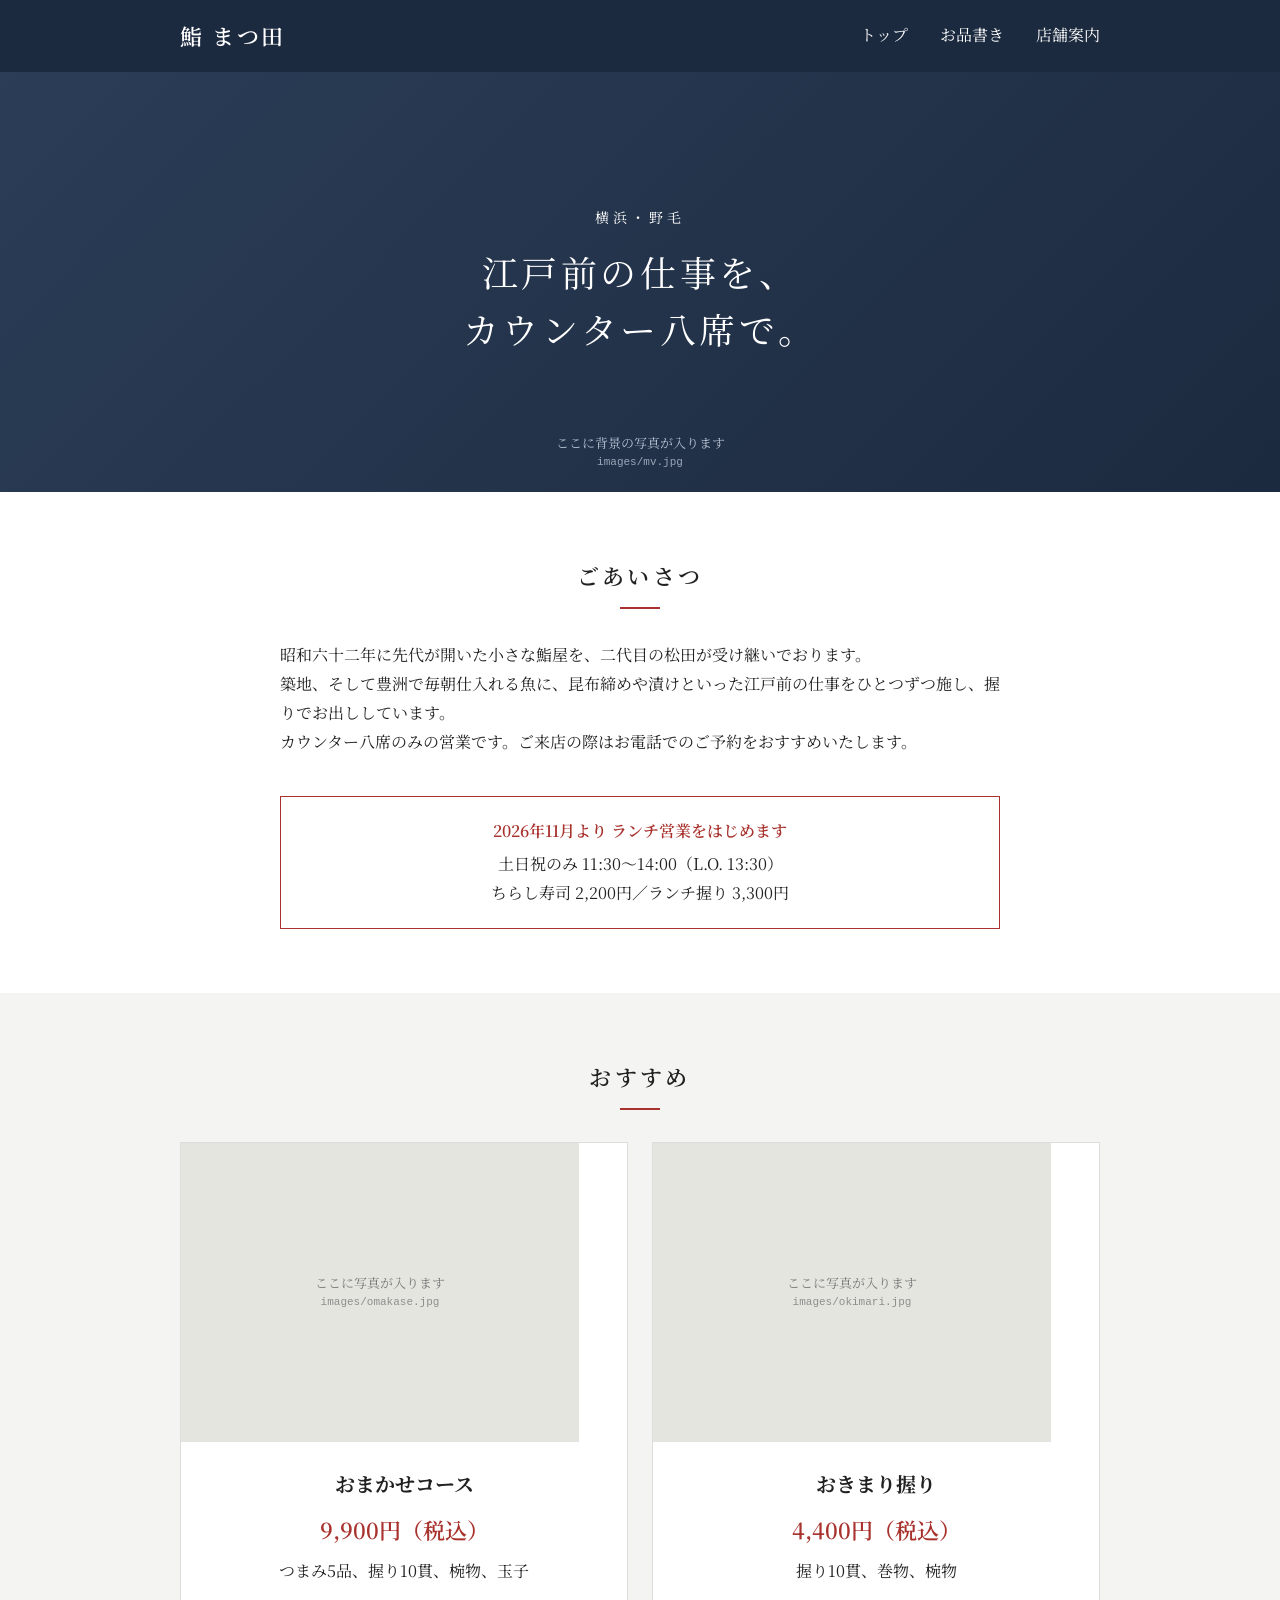
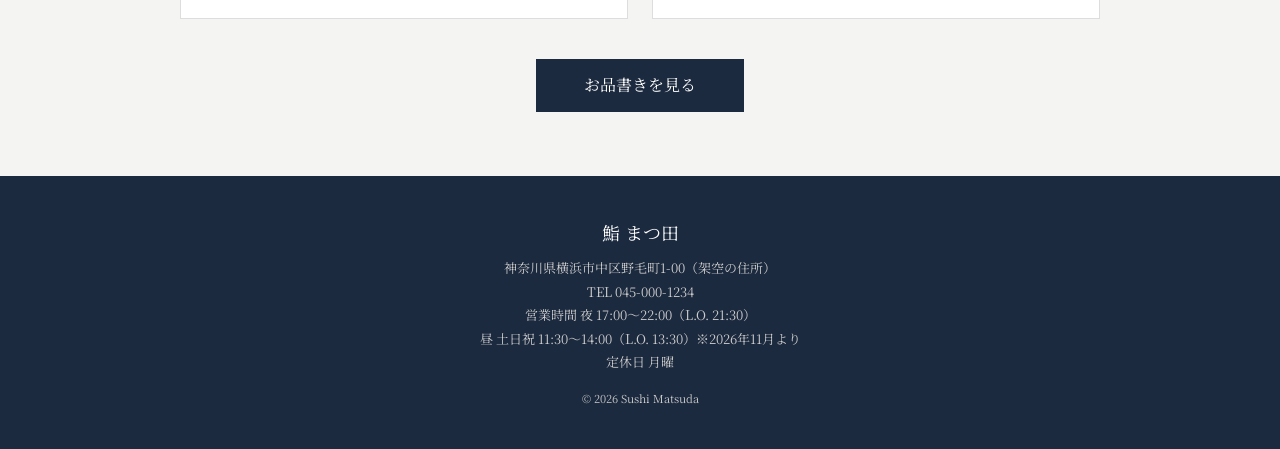
==== index.html @ 90d4e773 "鮨まつ田 サイト修正（練習用） - ランチ営業の追加（トップのお知らせ・お品書き・店舗案内・フッター） - おまかせコースを9,900円に改定 - スマホのMENUボタンが動かない不具合を修正（JSの" ====
<!DOCTYPE html>
<html lang="ja">
<head>
<meta charset="UTF-8">
<meta name="viewport" content="width=device-width, initial-scale=1">
<title>鮨 まつ田｜横浜・野毛の江戸前鮨</title>
<link rel="stylesheet" href="https://fonts.googleapis.com/css2?family=Noto+Serif+JP:wght@400;600&display=swap">
<link rel="stylesheet" href="css/style.css">
</head>
<body>

<header class="header">
  <div class="header-inner">
    <a href="index.html" class="logo">鮨 まつ田</a>
    <button class="menu-btn" id="menuBtn">MENU</button>
    <nav class="gnav" id="gnav">
      <ul>
        <li><a href="index.html">トップ</a></li>
        <li><a href="menu.html">お品書き</a></li>
        <li><a href="access.html">店舗案内</a></li>
      </ul>
    </nav>
  </div>
</header>

<div class="mv">
  <p class="photo-slot">ここに背景の写真が入ります<small>images/mv.jpg</small></p>
  <div class="mv-photo"></div>
  <div class="mv-text">
    <p class="mv-sub">横浜・野毛</p>
    <h1>江戸前の仕事を、<br>カウンター八席で。</h1>
  </div>
</div>

<section class="section">
  <div class="inner">
    <h2 class="sec-title">ごあいさつ</h2>
    <p class="text">
      昭和六十二年に先代が開いた小さな鮨屋を、二代目の松田が受け継いでおります。<br>
      築地、そして豊洲で毎朝仕入れる魚に、昆布締めや漬けといった江戸前の仕事をひとつずつ施し、握りでお出ししています。<br>
      カウンター八席のみの営業です。ご来店の際はお電話でのご予約をおすすめいたします。
    </p>
    <div class="notice">
      <p class="notice-title">2026年11月より ランチ営業をはじめます</p>
      <p>土日祝のみ 11:30〜14:00（L.O. 13:30）<br>ちらし寿司 2,200円／ランチ握り 3,300円</p>
    </div>
  </div>
</section>

<section class="section bg-gray">
  <div class="inner">
    <h2 class="sec-title">おすすめ</h2>
    <div class="course-box">
      <div class="course-item">
        <div class="course-img course-img-omakase" role="img" aria-label="おまかせコースの握り">
          <p class="photo-slot">ここに写真が入ります<small>images/omakase.jpg</small></p>
        </div>
        <h3>おまかせコース</h3>
        <p class="course-price">9,900円（税込）</p>
        <p>つまみ5品、握り10貫、椀物、玉子</p>
      </div>
      <div class="course-item">
        <div class="course-img course-img-okimari" role="img" aria-label="おきまり握り">
          <p class="photo-slot">ここに写真が入ります<small>images/okimari.jpg</small></p>
        </div>
        <h3>おきまり握り</h3>
        <p class="course-price">4,400円（税込）</p>
        <p>握り10貫、巻物、椀物</p>
      </div>
    </div>
    <div class="btn-wrap"><a href="menu.html" class="btn">お品書きを見る</a></div>
  </div>
</section>

<footer class="footer">
  <div class="footer-inner">
    <p class="footer-name">鮨 まつ田</p>
    <p>神奈川県横浜市中区野毛町1-00（架空の住所）</p>
    <p>TEL 045-000-1234</p>
    <p>営業時間 夜 17:00〜22:00（L.O. 21:30）<br>昼 土日祝 11:30〜14:00（L.O. 13:30）※2026年11月より</p>
    <p>定休日 月曜</p>
    <p class="copy">&copy; 2026 Sushi Matsuda</p>
  </div>
</footer>

<script src="js/main.js"></script>
</body>
</html>
---- css/style.css ----
@charset "UTF-8";

/* ==========
   共通
========== */
* { margin: 0; padding: 0; box-sizing: border-box; }
body {
  font-family: "Noto Serif JP", "Yu Mincho", serif;
  color: #222;
  background: #fff;
  line-height: 1.8;
}
a { color: inherit; text-decoration: none; }
ul { list-style: none; }

.inner {
  max-width: 960px;
  margin: 0 auto;
  padding: 0 20px;
}

/* ==========
   ヘッダー
========== */
.header {
  background: #1c2a3f;
  color: #fff;
}
.header-inner {
  max-width: 960px;
  margin: 0 auto;
  padding: 16px 20px;
  display: flex;
  justify-content: space-between;
  align-items: center;
  position: relative;
}
.logo {
  font-size: 22px;
  font-weight: 600;
  letter-spacing: 0.1em;
}
.gnav ul {
  display: flex;
  gap: 32px;
}
.gnav a:hover { opacity: 0.7; }
.menu-btn {
  display: none;
  background: none;
  border: 1px solid #fff;
  color: #fff;
  padding: 4px 12px;
  font-size: 12px;
}

/* ==========
   メインビジュアル
========== */
.mv {
  height: 420px;
  position: relative;
  overflow: hidden;
  background: linear-gradient(135deg, #2b3d57, #1c2a3f);
  color: #fff;
  display: flex;
  align-items: center;
  justify-content: center;
  text-align: center;
}
/* 写真(images/mv.jpg)は案内文より上の層に表示されるため、写真を入れると案内文は自動で隠れる */
.mv-photo {
  position: absolute;
  inset: 0;
  z-index: 1;
  background: url("../images/mv.jpg") center / cover no-repeat;
  filter: brightness(0.55); /* 白い文字を読みやすくするため写真を暗くする */
}
.mv-text {
  position: relative;
  z-index: 2;
}
.mv .photo-slot {
  position: absolute;
  left: 0;
  right: 0;
  bottom: 20px;
  color: #b8c3d4;
}

/* 写真の入る場所の案内文 */
.photo-slot {
  font-size: 13px;
  line-height: 1.6;
  text-align: center;
}
.photo-slot small {
  display: block;
  font-size: 11px;
  opacity: 0.8;
  font-family: Consolas, monospace;
}

.mv-sub {
  font-size: 14px;
  letter-spacing: 0.3em;
  margin-bottom: 12px;
}
.mv h1 {
  font-size: 36px;
  font-weight: 400;
  letter-spacing: 0.1em;
  line-height: 1.6;
}

.page-title {
  background: #1c2a3f;
  color: #fff;
  text-align: center;
  padding: 48px 20px;
  border-top: 1px solid #34465f;
}
.page-title h1 {
  font-size: 26px;
  font-weight: 400;
  letter-spacing: 0.2em;
}

/* ==========
   セクション
========== */
.section { padding: 64px 0; }
.bg-gray { background: #f4f4f2; }
.sec-title {
  font-size: 22px;
  font-weight: 600;
  text-align: center;
  margin-bottom: 32px;
  letter-spacing: 0.15em;
}
.sec-title::after {
  content: "";
  display: block;
  width: 40px;
  height: 2px;
  background: #a8322d;
  margin: 12px auto 0;
}
.text {
  max-width: 720px;
  margin: 0 auto;
}

.course-box {
  display: flex;
  gap: 24px;
}
.course-item {
  flex: 1;
  background: #fff;
  border: 1px solid #ddd;
  padding: 32px 24px;
  text-align: center;
}
.course-img {
  position: relative;
  aspect-ratio: 4 / 3;
  max-width: 100%;
  margin: -32px -24px 24px;
  background: #e5e5e0;
  color: #777;
  display: flex;
  align-items: center;
  justify-content: center;
}
/* 写真は案内文の上に重なるため、写真を入れると案内文は自動で隠れる */
.course-img::after {
  content: "";
  position: absolute;
  inset: 0;
  background: center / cover no-repeat;
}
.course-img-omakase::after { background-image: url("../images/omakase.jpg"); }
.course-img-okimari::after { background-image: url("../images/okimari.jpg"); }
.course-item h3 {
  font-size: 20px;
  margin-bottom: 8px;
}
.course-price {
  color: #a8322d;
  font-size: 22px;
  font-weight: 600;
  margin-bottom: 8px;
}

.notice {
  max-width: 720px;
  margin: 40px auto 0;
  border: 1px solid #a8322d;
  padding: 20px 24px;
  text-align: center;
}
.notice-title {
  color: #a8322d;
  font-weight: 600;
  margin-bottom: 4px;
}
.note-top {
  text-align: center;
  margin-bottom: 16px;
}

.btn-wrap {
  text-align: center;
  margin-top: 40px;
}
.btn {
  display: inline-block;
  background: #1c2a3f;
  color: #fff;
  padding: 12px 48px;
}
.btn:hover { opacity: 0.8; }

/* ==========
   お品書き
========== */
.menu-table {
  width: 100%;
  max-width: 720px;
  margin: 0 auto 56px;
  border-collapse: collapse;
}
.menu-table th,
.menu-table td {
  padding: 14px 8px;
  border-bottom: 1px dotted #aaa;
  text-align: left;
}
.menu-table th { width: 30%; font-weight: 600; }
.menu-table .price { text-align: right; white-space: nowrap; }
.note {
  max-width: 720px;
  margin: 0 auto;
  font-size: 13px;
  color: #666;
}

/* ==========
   店舗案内
========== */
.info-table {
  width: 100%;
  max-width: 720px;
  margin: 0 auto 40px;
  border-collapse: collapse;
}
.info-table th,
.info-table td {
  border: 1px solid #ddd;
  padding: 14px 16px;
  text-align: left;
}
.info-table th {
  width: 28%;
  background: #f4f4f2;
  font-weight: 600;
}
.map-box {
  max-width: 720px;
  height: 320px;
  margin: 0 auto;
  background: #e5e5e0;
  display: flex;
  align-items: center;
  justify-content: center;
  color: #888;
}

/* ==========
   フッター
========== */
.footer {
  background: #1c2a3f;
  color: #ccc;
  padding: 40px 20px;
  font-size: 13px;
  text-align: center;
}
.footer-name {
  font-size: 18px;
  color: #fff;
  margin-bottom: 8px;
}
.copy {
  margin-top: 16px;
  font-size: 11px;
}

/* ==========
   スマホ
========== */
@media screen and (max-width: 768px) {
  .menu-btn { display: block; }
  .gnav {
    display: none;
    position: absolute;
    top: 100%;
    left: 0;
    width: 100%;
    background: #1c2a3f;
    z-index: 10;
  }
  .gnav.is-open { display: block; }
  .gnav ul { flex-direction: column; gap: 0; }
  .gnav li a {
    display: block;
    padding: 14px 20px;
    border-top: 1px solid #34465f;
  }
  .mv { height: 300px; }
  .mv h1 { font-size: 24px; }
  .course-box { flex-direction: column; }
  .info-table th { width: 35%; }
}
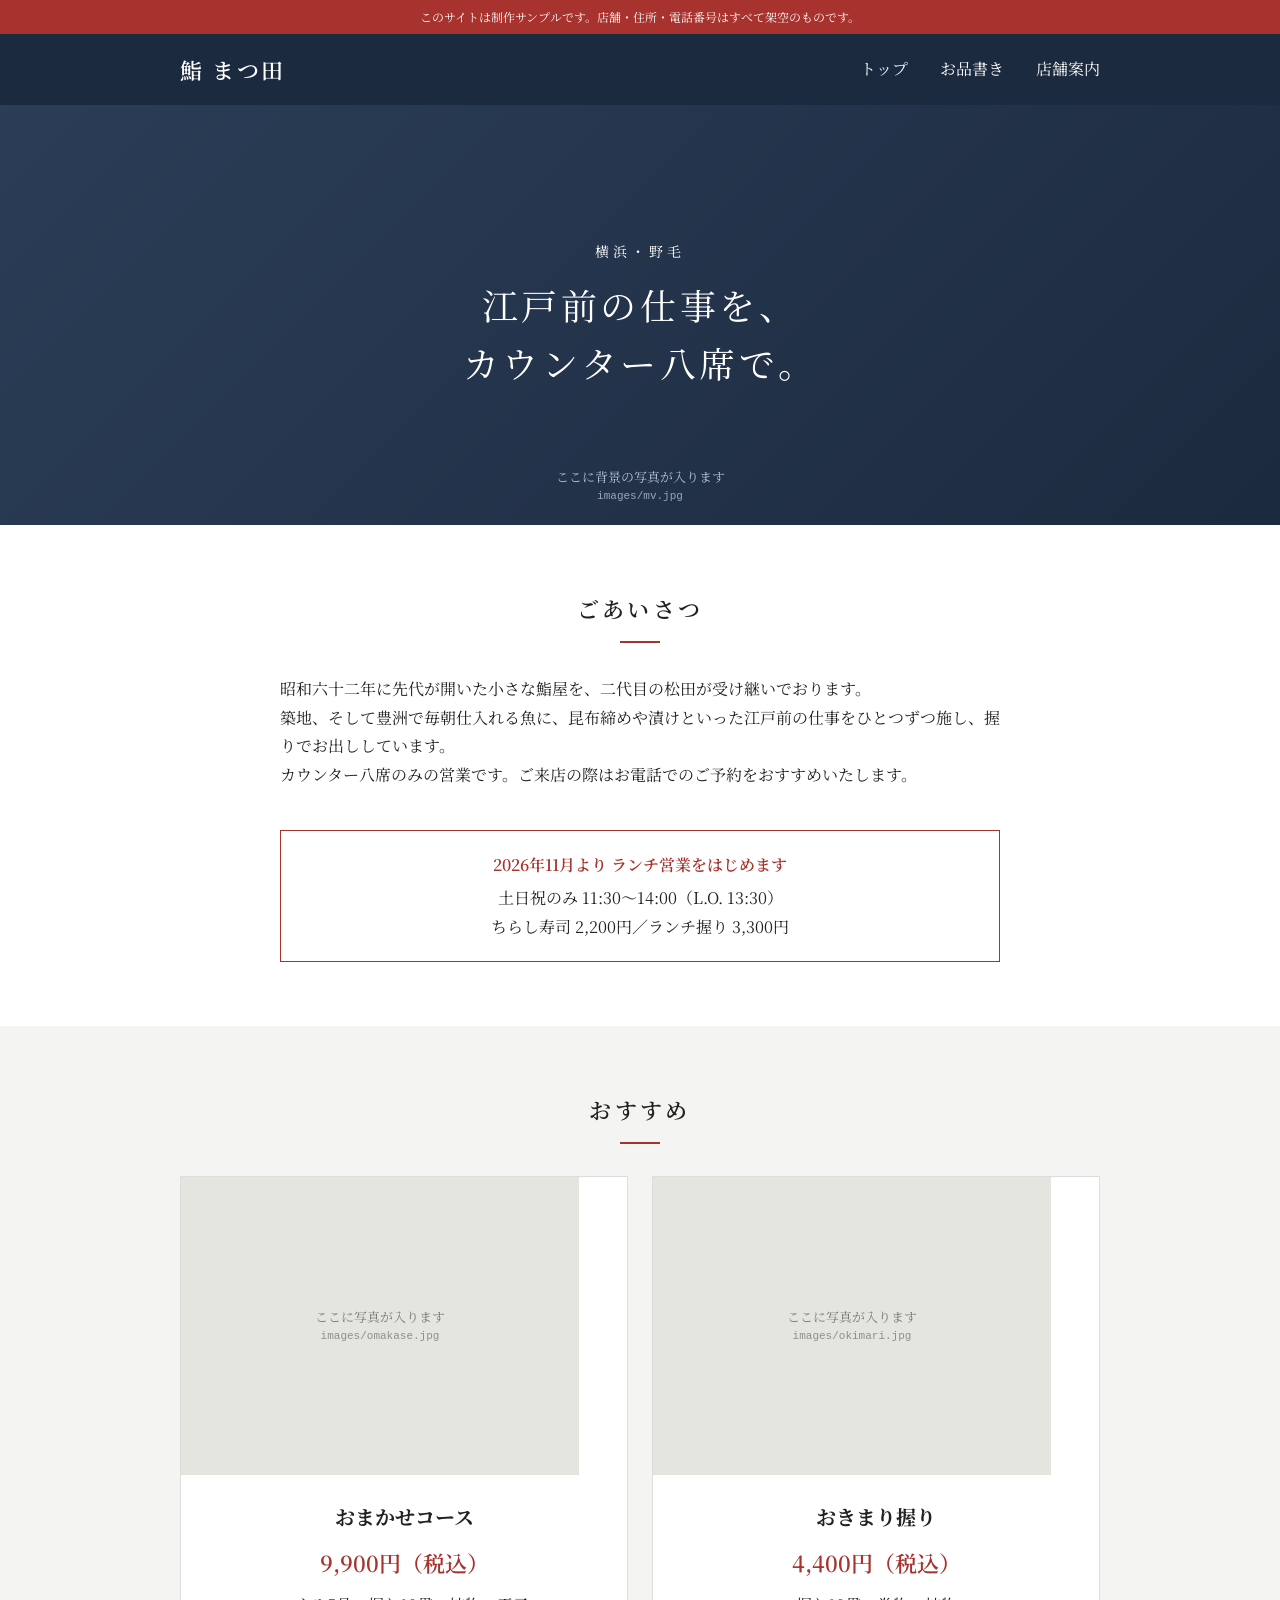
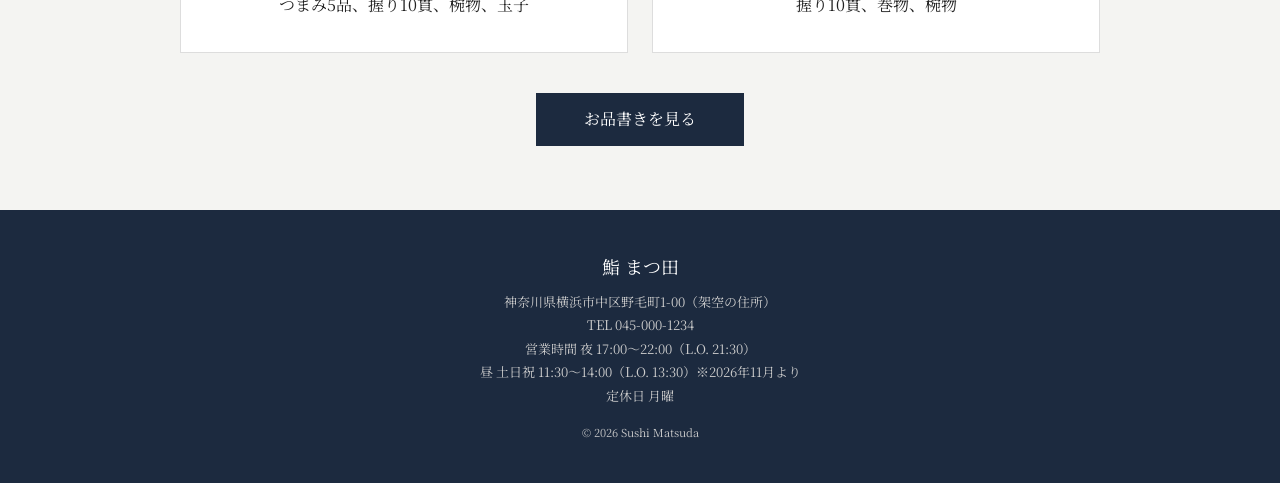
==== commit 77217174: "架空の店舗であることを示すサンプル表示を全ページに追加" ====
--- a/index.html
+++ b/index.html
@@ -8,6 +8,8 @@
 <link rel="stylesheet" href="css/style.css">
 </head>
 <body>
+
+<div class="sample-bar">このサイトは制作サンプルです。店舗・住所・電話番号はすべて架空のものです。</div>
 
 <header class="header">
   <div class="header-inner">
--- a/css/style.css
+++ b/css/style.css
@@ -17,6 +17,14 @@
   max-width: 960px;
   margin: 0 auto;
   padding: 0 20px;
+}
+
+.sample-bar {
+  background: #a8322d;
+  color: #fff;
+  font-size: 12px;
+  text-align: center;
+  padding: 6px 16px;
 }
 
 /* ==========
